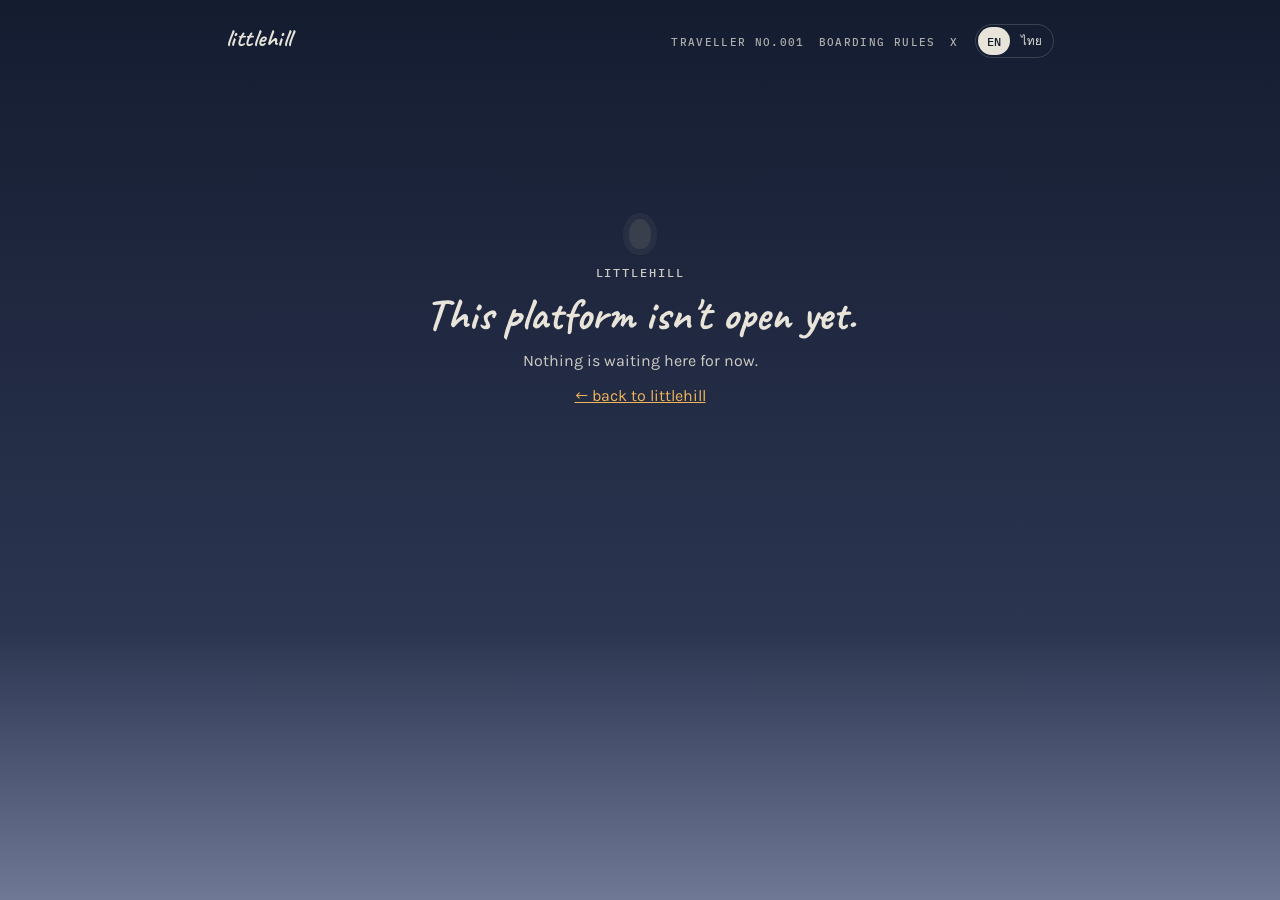
==== atlas/index.html @ 69dd012d "Add files via upload" ====
<!doctype html>
<html lang="en">
<head>
<meta charset="utf-8">
<meta name="viewport" content="width=device-width,initial-scale=1,viewport-fit=cover">
<!-- prototype page (24 Oct 2026) · keep noindex until Dell switches it on AND links it -->
<meta name="robots" content="noindex,nofollow">
<title>Station Atlas · littlehill</title>
<meta name="description" content="The stops of littlehill, one episode at a time. The rest is still in the fog.">
<meta property="og:site_name" content="littlehill">
<meta property="og:type" content="website">
<meta property="og:title" content="Station atlas · littlehill">
<meta property="og:description" content="The stops of littlehill, one episode at a time. The rest is still in the fog.">
<meta name="twitter:card" content="summary">
<meta name="twitter:site" content="@little_hill01">
<link rel="icon" href="data:image/svg+xml,%3Csvg xmlns=%27http://www.w3.org/2000/svg%27 viewBox=%270 0 32 32%27%3E%3Crect width=%2732%27 height=%2732%27 rx=%277%27 fill=%27%23141c30%27/%3E%3Crect x=%2712%27 y=%279%27 width=%278%27 height=%2713%27 rx=%272%27 fill=%27%23f2b45a%27/%3E%3Crect x=%2714%27 y=%276%27 width=%274%27 height=%273%27 fill=%27%23e8e4da%27/%3E%3Crect x=%2711%27 y=%2722%27 width=%2710%27 height=%272%27 fill=%27%23e8e4da%27/%3E%3C/svg%3E">
<link rel="preconnect" href="https://fonts.googleapis.com">
<link rel="stylesheet" href="https://fonts.googleapis.com/css2?family=Caveat:wght@500;700&family=Sriracha&family=IBM+Plex+Sans+Thai:wght@400;600&family=Karla:wght@400;600&family=IBM+Plex+Mono:wght@400;500&display=swap">
<link rel="stylesheet" href="../assets/tokens.css">
<link rel="stylesheet" href="../assets/future.css">
<style>
/* atlas: one rail line, one station per episode · out = lantern lit · not out = fog, no name */
.count{font:500 .74rem var(--f-mono);letter-spacing:.1em;color:var(--muted);margin:10px 0 0}
.line{list-style:none;margin:26px 0 0;padding:0;max-width:620px}
.stop{position:relative;padding:0 0 26px 40px;min-height:56px}
.stop::before{content:"";position:absolute;left:12px;top:18px;bottom:-4px;width:2px;background:var(--lantern);opacity:.55}
.stop.fog::before{background:repeating-linear-gradient(180deg,rgba(var(--lh-ink-rgb),.28) 0 5px,transparent 5px 11px);opacity:1}
.stop:last-child::before{display:none}
.dot{position:absolute;left:4px;top:4px;width:18px;height:18px;border-radius:50%;background:var(--lantern);box-shadow:0 0 12px 3px var(--lantern-glow);border:3px solid var(--lh-on-lantern)}
.fog .dot{background:var(--lh-unlit);box-shadow:none;border-color:rgba(var(--lh-ink-rgb),.22)}
.lbl{font:500 .7rem var(--f-mono);letter-spacing:.14em;text-transform:uppercase;color:var(--muted)}
.stop h2{margin:2px 0 0;font:700 1.7rem/1.1 var(--f-hand);color:var(--ink)}
html[lang="th"] .stop h2,html[lang="th"] .fogtx{font-family:"Sriracha","Caveat",cursive;font-weight:400;font-size:1.4rem}
.meta{margin:4px 0 0;font-size:.88rem;color:var(--muted)}
.meta a{color:var(--lantern)}
.trav{display:inline-block;margin-top:8px;font-size:.88rem;color:var(--paper-ink);background:var(--paper);border-radius:999px;padding:4px 12px;text-decoration:none}
.fogtx{display:block;font:700 1.3rem/1.2 var(--f-hand);color:var(--muted)}
.smudge{display:block;margin-top:6px;height:12px;width:min(60%,240px);border-radius:8px;background:linear-gradient(90deg,rgba(var(--lh-ink-rgb),.16),rgba(var(--lh-ink-rgb),.03));filter:blur(2px)}
.fogwrap{position:relative}
.fogwrap::after{content:"";position:absolute;left:-36px;right:0;top:-14px;bottom:-14px;background:radial-gradient(70% 60% at 30% 50%,var(--fog),transparent 70%);pointer-events:none}
@media (prefers-reduced-motion:no-preference){.fogwrap::after{animation:drift 14s ease-in-out infinite alternate}}
@keyframes drift{from{transform:translateX(-6px)}to{transform:translateX(6px)}}
@media (min-width:720px){.stop{padding-left:48px}}
/* P10: small text on the fog / lower sky gets the soft halo (sky and fog unchanged) */
.stop h2{text-shadow:var(--lh-halo)}
.lbl,.meta,.fogtx{text-shadow:var(--lh-halo-strong)}
.line .lbl,.fogtx{color:var(--ink)} /* the episode number is the only fact a fog stop shows: full ink so it reads even low on the screen */
.fogwrap{isolation:isolate}.fogwrap::after{z-index:-1} /* the fog drifts behind the words, not over them */
/* P10 · ก4 rail (mock): one long rail, a small train sits at the stop you are looking at · ←/→ buttons, no swipe, no scroll-jacking
   the list below stays (full overview + screen readers) */
.railbox{margin:22px 0 4px;display:grid;gap:10px}
.rail{position:relative;height:150px;overflow:hidden;border-radius:12px;background:radial-gradient(90% 70% at 50% 100%,rgba(var(--lh-fog-rgb),.18),transparent 70%)}
.rail svg{position:absolute;left:0;top:0;height:150px}
@media (prefers-reduced-motion:no-preference){.rail svg{transition:transform .9s cubic-bezier(.3,.7,.2,1)}.rail .tr{transition:transform .9s cubic-bezier(.3,.7,.2,1)}}
.rail .nm{font:500 11px var(--f-mono);letter-spacing:.12em;fill:var(--lh-ink)}
.rail .sel .nm{fill:var(--lh-lantern)}
.railnav{display:grid;grid-template-columns:44px 1fr 44px;gap:10px;align-items:center}
.railnav button{width:44px;height:44px;border-radius:999px;border:1px solid var(--rule);background:rgba(var(--lh-deep-rgb),.5);color:var(--ink);font-size:1.1rem;cursor:pointer}
.railnav button:disabled{opacity:.35;cursor:default}
.railcard{min-height:64px;background:rgba(var(--lh-deep-rgb),.5);border-radius:10px;padding:10px 12px}
.railcard .lbl{display:block}
.railcard b{display:block;font:700 1.45rem/1.15 var(--f-hand);color:var(--ink);margin-top:2px}
html[lang="th"] .railcard b{font-family:"Sriracha","Caveat",cursive;font-weight:400;font-size:1.25rem}
.railcard .meta{margin:2px 0 0}

</style>
<link rel="stylesheet" href="../assets/site.css">
</head>
<body>
<main class="wrap">
  <div class="top">
    <a class="brand" href="../">littlehill</a>
    <nav class="lh-nav" aria-label="littlehill"><a data-k="traveller" href="../traveller/001/">Traveller No.001</a><a data-k="auction" href="../auction/">Auction</a><a data-k="rules" href="../rules/">Boarding rules</a><a data-k="x" class="lh-x" href="https://x.com/little_hill01" target="_blank" rel="noopener">X</a></nav>
    <span class="langsw" role="group" aria-label="Language"><button type="button" data-set="en" aria-pressed="true">EN</button><button type="button" data-set="th" aria-pressed="false">ไทย</button></span>
  </div>

  <p class="preview-bar" id="previewbar" hidden></p>
  <section class="closed" id="closed" hidden></section>

  <div id="content" hidden>
    <header>
      <span class="kicker" id="kicker">littlehill · station atlas</span>
      <h1 id="title">Station atlas</h1>
      <p class="lede" id="lede"></p>
      <p class="count" id="count"></p>
    </header>
    <section class="railbox" aria-label="Rail">
      <div class="rail" id="rail" aria-hidden="true"></div>
      <div class="railnav"><button type="button" id="rprev" aria-label="Previous stop">←</button><div class="railcard" id="rcard" aria-live="polite"></div><button type="button" id="rnext" aria-label="Next stop">→</button></div>
    </section>
    <ol class="line" id="line"></ol>
    <footer id="foot" style="margin-top:8px"></footer>
  </div>
  <noscript><p class="lede">This page needs JavaScript. <a href="../">littlehill →</a></p></noscript>
</main>

<script type="application/json" id="fb-atlas">{"season":1,"stops":[{"ep":1,"stop":"Stop 01","title":null,"outAt":null,"url":null,"travellers":[]},{"ep":2,"stop":"Stop 02","title":null,"outAt":null,"url":null,"travellers":[]},{"ep":3,"stop":"Stop 03","title":null,"outAt":null,"url":null,"travellers":[]},{"ep":4,"stop":"Stop 04","title":null,"outAt":null,"url":null,"travellers":["001"]},{"ep":5,"stop":"Stop 05","title":null,"outAt":null,"url":null,"travellers":[]},{"ep":6},{"ep":7},{"ep":8},{"ep":9},{"ep":10},{"ep":11},{"ep":12},{"ep":13},{"ep":14},{"ep":15},{"ep":16}]}</script>
<script src="../assets/future.js"></script>
<script>
(function(){
  var TX={
    en:{kicker:'littlehill · station atlas',title:'Station atlas',lede:'Every episode is a stop on the line. A stop comes out of the fog on the day its episode is posted.',
        count:'Season {s} · {n} of {t} stops out of the fog',ep:'Episode',posted:'Posted',watch:'See the episode ↗',fog:'Still in the fog',
        trav:'Traveller No.{no} was first seen here →',foot:'New stops appear when their episode is posted. No dates are promised for the ones still in the fog.',
        demo:'(preview: title not filled in yet)'},
    th:{kicker:'littlehill · แผนที่สถานี',title:'แผนที่สถานี',lede:'ทุกตอนคือสถานีหนึ่งบนราง สถานีจะออกจากหมอกในวันที่ตอนนั้นลงจริง',
        count:'ซีซัน {s} · ออกจากหมอกแล้ว {n} จาก {t} สถานี',ep:'ตอน',posted:'ลงเมื่อ',watch:'ดูตอนนี้ ↗',fog:'ยังอยู่ในหมอก',
        trav:'Traveller No.{no} พบครั้งแรกที่นี่ →',foot:'สถานีใหม่จะโผล่เมื่อตอนนั้นลงจริง · สถานีที่ยังอยู่ในหมอกไม่มีวันที่สัญญาไว้',
        demo:'(ตัวอย่าง: ยังไม่ได้ใส่ชื่อตอน)'}};
  var A=LH.inline('fb-atlas')||{season:1,stops:[]};
  var $=function(id){return document.getElementById(id);};
  /* preview only: ?preview=1&demo=5 pretends episodes 1–5 are out, to check the look */
  var demo=0;try{if(LH.preview)demo=+(new URLSearchParams(location.search).get('demo')||0)||0;}catch(e){}
  function isOut(s){if(demo&&s.ep<=demo)return true;if(!s.outAt)return false;var t=Date.parse(s.outAt);return !isNaN(t)&&Date.now()>=t;}
  function two(n){return n<10?'0'+n:''+n;}
  function safeUrl(u){return typeof u==='string'&&/^https:\/\//i.test(u)?u:'';}

  /* ก4 rail (mock) */
  var sel=-1;
  function drawRail(stops,L){
    var NS='http://www.w3.org/2000/svg',W=110,H=150,n=stops.length,box=$('rail');
    if(sel<0){sel=0;stops.forEach(function(s,i){if(isOut(s))sel=i;});}
    var h='<svg viewBox="0 0 '+(W*n+W)+' '+H+'" width="'+(W*n+W)+'" xmlns="'+NS+'">'+
      '<defs><radialGradient id="rg"><stop offset="0" stop-color="rgba(255,214,150,.9)"/><stop offset=".35" stop-color="rgba(242,180,90,.4)"/><stop offset="1" stop-color="rgba(242,180,90,0)"/></radialGradient>'+
      '<radialGradient id="rf"><stop offset="0" stop-color="rgba(160,176,200,.75)"/><stop offset=".6" stop-color="rgba(143,161,184,.45)"/><stop offset="1" stop-color="rgba(143,161,184,0)"/></radialGradient></defs>'+
      '<rect x="0" y="104" width="'+(W*n+W)+'" height="46" fill="var(--lh-train)"/>'+
      '<line x1="0" y1="112" x2="'+(W*n+W)+'" y2="112" stroke="var(--lh-rail-line)" stroke-width="3"/><line x1="0" y1="122" x2="'+(W*n+W)+'" y2="122" stroke="var(--lh-rail-line)" stroke-width="3"/>';
    stops.forEach(function(s,i){var x=W/2+W*i+W/2,o=isOut(s);
      h+='<g class="'+(i===sel?'sel':'')+'">'+
        '<rect x="'+(x-30)+'" y="96" width="60" height="8" fill="var(--lh-sky-dusk-low)"/>'+
        (o?'<circle cx="'+(x-18)+'" cy="62" r="26" fill="url(#rg)"/>':'')+
        '<rect x="'+(x-20)+'" y="68" width="3" height="28" fill="var(--lh-rail)"/>'+
        '<rect x="'+(x-24)+'" y="56" width="11" height="13" rx="2" fill="'+(o?'var(--lh-lantern)':'var(--lh-unlit)')+'"/>'+
        '<text class="nm" x="'+(x-2)+'" y="88">'+two(s.ep)+'</text>'+
        (o?'':'<ellipse cx="'+x+'" cy="76" rx="52" ry="40" fill="url(#rf)"/>')+'</g>';});
    var tx=W/2+W*sel+W/2;
    h+='<g class="tr" style="transform:translateX('+(tx-44)+'px)"><rect x="0" y="92" width="88" height="22" rx="5" fill="var(--lh-night-low)"/>'+
       '<rect x="8" y="97" width="14" height="8" fill="var(--lh-lantern-soft)"/><rect x="28" y="97" width="14" height="8" fill="var(--lh-lantern-soft)"/><rect x="48" y="97" width="14" height="8" fill="var(--lh-lantern-soft)"/><rect x="66" y="97" width="14" height="8" fill="var(--lh-lantern-soft)"/></g></svg>';
    box.innerHTML=h;var sv=box.firstChild;sv.style.transform='translateX('+(box.clientWidth/2-tx)+'px)';
    var s=stops[sel],o=isOut(s),c=$('rcard'),E=LH.esc;
    c.innerHTML='<span class="lbl">'+L.ep+' '+two(s.ep)+(o&&s.stop?' · '+E(s.stop):'')+'</span>'+(o?(LH.loc(s.title)?'<b>'+E(LH.loc(s.title))+'</b>':'')+(s.outAt?'<p class="meta">'+L.posted+' '+E(LH.fmtDate(s.outAt))+'</p>':''):'<b>'+L.fog+'</b>');
    $('rprev').disabled=sel<=0;$('rnext').disabled=sel>=n-1;
    var th=LH.lang==='th';$('rprev').setAttribute('aria-label',th?'สถานีก่อนหน้า':'Previous stop');$('rnext').setAttribute('aria-label',th?'สถานีถัดไป':'Next stop');box.parentNode.setAttribute('aria-label',th?'ราง':'Rail');
  }
  $('rprev').addEventListener('click',function(){if(sel>0){sel--;LH.redraw();}});
  $('rnext').addEventListener('click',function(){sel++;LH.redraw();});
  addEventListener('resize',function(){LH.redraw();});
  function render(){
    var L=TX[LH.lang],E=LH.esc,stops=(A.stops||[]).slice().sort(function(a,b){return a.ep-b.ep;}),out=0;
    $('kicker').textContent=L.kicker;$('title').textContent=L.title;$('lede').textContent=L.lede;$('foot').textContent=L.foot;
    $('line').innerHTML=stops.map(function(s){
      if(!isOut(s))return '<li class="stop fog"><span class="dot" aria-hidden="true"></span><div class="fogwrap"><span class="lbl">'+L.ep+' '+two(s.ep)+'</span><span class="fogtx">'+L.fog+'</span><span class="smudge" aria-hidden="true"></span></div></li>';
      out++;
      var title=LH.loc(s.title),url=safeUrl(s.url),date=s.outAt?LH.fmtDate(s.outAt):'';
      var tr=(s.travellers||[]).map(function(no){no=String(no).replace(/\D/g,'');if(!no)return'';
        return '<a class="trav" href="../traveller/'+E(no)+'/">'+E(L.trav.replace('{no}',no))+'</a>';}).join(' ');
      return '<li class="stop"><span class="dot" aria-hidden="true"></span><span class="lbl">'+L.ep+' '+two(s.ep)+(s.stop?' · '+E(s.stop):'')+'</span>'+
        (title?'<h2>'+E(title)+'</h2>':(demo?'<p class="meta">'+L.demo+'</p>':''))+
        ((date||url)?'<p class="meta">'+(date?L.posted+' '+E(date):'')+(date&&url?' · ':'')+(url?'<a href="'+E(url)+'" target="_blank" rel="noopener">'+L.watch+'</a>':'')+'</p>':'')+tr+'</li>';
    }).join('');
    $('count').textContent=L.count.replace('{s}',A.season||1).replace('{n}',out).replace('{t}',stops.length);
    sel=Math.min(sel,stops.length-1);drawRail(stops,L);
  }
  LH.start({key:'atlas',root:'../',render:render}).then(function(show){
    if(!show)return;
    LH.get('atlas.json').then(function(j){A=j;LH.redraw();},function(){});
  });
})();
</script>
<script src="../assets/nav.js" data-root="../" data-page="atlas" defer></script>
</body>
</html>
---- assets/tokens.css ----
/* littlehill · colour tokens (one file for the whole site) · P10 · 24 Oct 2026
   Every colour the pages use lives here. Pages keep their own short names (--ink, --muted, --sky-top …)
   but those now point at these tokens, so changing a value here changes it everywhere it is used.
   Layers follow the world design system (P3): 1 core "The Line" → 2 zone → 3 stop → 4 traveller.
   Rules: lantern = the one warm light on every page · stamp ink sits on cream paper only · info text >= 4.5:1.
   "-rgb" twins are for see-through versions: rgba(var(--lh-ink-rgb),.16). Load this file BEFORE a page's own <style>.
   Not covered: delivery/_template (private page, its own palette) and colours drawn inside SVG/HTML attributes. */
:root{
  /* ── 1 · core: night, ink, fog, lantern, paper ───────────────────────── */
  --lh-night:#141c30;        --lh-night-rgb:20,28,48;     /* page ground, text on light buttons */
  --lh-night-low:#2b3550;                                  /* lower sky, most pages */
  --lh-deep-rgb:10,14,26;                                  /* dark boxes on the sky (auction rules/log) */
  --lh-abyss-rgb:8,10,18;                                  /* image viewer backdrop */
  --lh-ink:#e8e4da;          --lh-ink-rgb:232,228,218;    /* main text on night */
  --lh-fog:#8fa1b8;          --lh-fog-rgb:143,161,184;    /* fog colour (decoration) */
  --lh-lantern:#f2b45a;      --lh-lantern-rgb:242,180,90; /* the one warm light · main button */
  --lh-lantern-glow:rgba(242,180,90,.35);
  --lh-lantern-soft:#f0c27a; --lh-lantern-soft-rgb:240,194,122; /* "someone knocked" banner, demo boxes */
  --lh-on-lantern:#241a0d;                                 /* text on a lantern button */
  --lh-unlit:#3a3f4d;                                      /* a lantern that is not lit */
  --lh-paper:#ece6d6;                                      /* registry card, tickets, notes */
  --lh-paper-ink:#2a2620;    --lh-paper-ink-rgb:42,38,32;
  --lh-paper-label:#6b6150;                                /* small labels on paper (5.0:1) */
  --lh-paper-muted:#7a705c;                                /* ⚠ 3.9:1 on paper → small text uses --lh-paper-muted-strong */
  --lh-paper-muted-strong:#5e5544;                         /* small text on paper (6.0:1) · auction card since P2 */
  --lh-paper-hatch-a:#d9d1bd; --lh-paper-hatch-b:#e3dcc9;  /* striped "art goes here" boxes */
  --lh-shadow-rgb:0,0,0;
  /* soft dark halo behind small text where fog or a bright horizon passes under it (same as the auction sold labels, P2) */
  --lh-halo:0 0 2px rgba(10,14,26,.6),0 0 8px rgba(10,14,26,.5),0 0 18px rgba(10,14,26,.4);
  --lh-halo-strong:0 0 2px rgba(10,14,26,.85),0 0 6px rgba(10,14,26,.7),0 0 16px rgba(10,14,26,.55); /* for text sitting on fog itself */

  /* ── secondary text on the night sky (muted cream, just bright enough) ─ */
  --lh-muted:#a3acbd;          /* gate · teaser · future pages */
  --lh-muted-cool:#9aa3b5;     /* traveller page (before P10) */
  --lh-muted-cream:#b2b3b8;    /* auction: shift name, general secondary (P2) */
  --lh-cream-1:#c7c5c3;        /* auction: rules box + log on dusk/dawn/closed skies */
  --lh-cream-2:#dedacf;        /* auction: rules line under the price, sold eyebrow */
  --lh-cream-3:#f0ebdf;        /* auction sold: "Closed …" line */
  --lh-cream-4:#f4f0e6;        /* auction sold: date inside that line */
  --lh-cream-fog:#cfccc6;      /* secondary text on pages where text scrolls over a fog band (traveller, future pages) · P10 */

  /* ── registry stamps (on paper only) ───────────────────────────────── */
  --lh-stamp-wait:#8a3b2e;   --lh-stamp-wait-rgb:138,59,46; /* small red links on paper cards (Meet No.001 · Open page …) */
  --lh-stamp-home:#2f6b4a;                                   /* "Found a home" */
  --lh-stamp-stop:#8c2a33;                                   /* stamp ink (P3 · Dell 24 Oct) · seal red, not orange · the "Looking for a home" stamp on paper cards (P10) · 6.8:1 on the card */

  /* ── skies: auction shifts (top / low / horizon) ───────────────────── */
  --lh-sky-dusk-top:#1b2440;   --lh-sky-dusk-low:#3a4566;   --lh-sky-dusk-hz:#c9835a;
  --lh-sky-night-top:#0f1628;  --lh-sky-night-low:#1f2a47;  --lh-sky-night-hz:#5a5f86;
  --lh-sky-two-top:#0a0f1d;    --lh-sky-two-low:#141c33;    --lh-sky-two-hz:#2c3556;
  --lh-sky-dawn-top:#1a2236;   --lh-sky-dawn-low:#36445f;   --lh-sky-dawn-hz:#7d8aa3;
  --lh-sky-closed-top:#121a2c; --lh-sky-closed-low:#2a3550; --lh-sky-closed-hz:#6f7895;
  --lh-sky-sold-top:#2a3557;   --lh-sky-sold-low:#7f86a8;   --lh-sky-sold-hz:#f2c48a;

  /* ── skies: other pages ─────────────────────────────────────────────── */
  --lh-sky-teaser-low:#1d2843;   /* teaser: top = night-top, horizon = dusk-low */
  --lh-rail:#0b101c;             /* teaser platform iron */
  --lh-sky-gate-hz:#5a4a4a;      /* front door: warm earth at the bottom */
  --lh-sky-trav-floor:#3a3a4c;   /* traveller page: bottom of the sky */
  --lh-window-top:#2a3048; --lh-window-low:#1c2236; --lh-viewer-btn:#0d1120; /* traveller page: train window, viewer */

  /* ── 2.5D scene layers (P10 · placeholder shapes until Dell's layered art, ข2) ── */
  --lh-hill-far:#1a2238; --lh-hill-near:#131a2c; --lh-train:#141a2a; --lh-rail-line:#2a3248;

  /* ── day paper (Boarding rules is a light page) ─────────────────────── */
  --lh-day-ground:#f1ece0; --lh-day-raised:#fbf8f1; --lh-day-muted:#5f584c;
  --lh-day-lantern:#93560b;      /* lantern colour that reads on paper · P10: #9a5a0c → #93560b so small text on the cream card passes 4.5 (4.39 → 4.71) */
  --lh-day-glow:#24324a;         /* rules header night glow */
  --lh-day-tint-1:#cfc6b4; --lh-day-tint-2:#d8cdb4; --lh-day-tint-3:#e9e1cf; --lh-day-tint-4:#e2dccd; --lh-day-tint-5:#f6f2e8; /* rules illustrations */
}
---- assets/future.css ----
/* littlehill · shared look for the prototype pages (travellers · atlas · owners · shop) · 24 Oct 2026
   Same night palette as the registry/auction pages. Loaded BEFORE site.css so the shared nav keeps its own rules. */
:root{color-scheme:dark;--sky-top:var(--lh-night);--sky-low:var(--lh-night-low);--horizon:var(--lh-sky-closed-hz);--ink:var(--lh-ink);--muted:var(--lh-cream-fog);--lantern:var(--lh-lantern);--lantern-glow:rgba(var(--lh-lantern-rgb),.35);
  --paper:var(--lh-paper);--paper-ink:var(--lh-paper-ink);--label:var(--lh-paper-label);--rule:rgba(var(--lh-ink-rgb),.18);--fog:rgba(var(--lh-fog-rgb),.22);
  --f-hand:"Caveat","Comic Sans MS",cursive;--f-body:"Karla","IBM Plex Sans Thai",system-ui,sans-serif;--f-mono:"IBM Plex Mono",ui-monospace,Consolas,monospace}
*{box-sizing:border-box}
html,body{min-height:100%}
body{margin:0;background:linear-gradient(180deg,var(--sky-top) 0%,var(--sky-low) 70%,var(--horizon) 100%) fixed;color:var(--ink);font:16px/1.55 var(--f-body)}
html[lang="th"] body{font-family:"IBM Plex Sans Thai","Karla",system-ui,sans-serif}
a{color:var(--lantern)}
.wrap{max-width:860px;margin:0 auto;padding-left:max(16px,env(safe-area-inset-left,0px));padding-right:max(16px,env(safe-area-inset-right,0px));padding-block:24px 56px;display:grid;gap:22px}
.top{display:flex;justify-content:space-between;align-items:baseline;gap:10px 12px;flex-wrap:wrap}
.brand{font:700 1.5rem/1 var(--f-hand);letter-spacing:.02em}
.langsw{display:flex;gap:2px;border:1px solid var(--rule);border-radius:999px;padding:2px}
.langsw button{font:500 .72rem var(--f-mono);background:transparent;color:var(--ink);border:0;border-radius:999px;padding:3px 9px;cursor:pointer;min-height:28px}
.langsw button[aria-pressed="true"]{background:var(--ink);color:var(--lh-night)}
.langsw button:focus-visible{outline:2px solid var(--lantern);outline-offset:2px}
header h1{font:700 clamp(2.4rem,8vw,3.4rem)/1.05 var(--f-hand);margin:8px 0 6px}
html[lang="th"] header h1,html[lang="th"] .hand{font-family:"Sriracha","Caveat",cursive;font-weight:400}
html[lang="th"] header h1{font-size:clamp(2rem,7vw,2.8rem)}
.kicker{font:500 .74rem var(--f-mono);letter-spacing:.16em;text-transform:uppercase;color:var(--muted)}
.lede{color:var(--muted);margin:0;max-width:36em}
.hand{font-family:var(--f-hand);font-weight:700}
.mono{font-family:var(--f-mono)}
footer{color:var(--muted);font-size:.85rem;background:rgba(var(--lh-deep-rgb),.5);border-radius:8px;padding:10px 12px}
/* P10: page-end text sits in the same small dark box as the auction page's rules box (the sky behind it is not touched) */
.endbox{background:rgba(var(--lh-deep-rgb),.5);border-radius:8px;padding:10px 12px}
[hidden]{display:none!important}
:focus-visible{outline:2px solid var(--lantern);outline-offset:3px}

/* gate: closed platform + preview banner */
.closed{min-height:52vh;display:grid;place-content:center;text-align:center;gap:10px;padding:24px 8px}
.closed .lamp{width:22px;height:30px;margin:0 auto 6px;border-radius:50% 50% 45% 45%;background:var(--lh-unlit);box-shadow:0 0 0 6px rgba(var(--lh-ink-rgb),.05)}
.closed h1{font:700 clamp(2rem,7vw,2.8rem)/1.1 var(--f-hand);margin:0}
.closed p{color:var(--muted);margin:0;max-width:30em}
.preview-bar{font:500 .74rem/1.5 var(--f-mono);letter-spacing:.04em;color:var(--lh-on-lantern);background:var(--lantern);border-radius:8px;padding:8px 12px}

/* paper card */
.paper{background:var(--paper);color:var(--paper-ink);border-radius:8px;box-shadow:0 10px 28px rgba(var(--lh-shadow-rgb),.35)}
.btn{display:inline-flex;align-items:center;gap:8px;background:var(--lantern);color:var(--lh-on-lantern);font-weight:600;text-decoration:none;border-radius:999px;padding:11px 20px;border:0;font-family:inherit;font-size:1rem;min-height:44px}
.btn.ghost{background:none;color:var(--ink);border:1px solid var(--rule)}
.chip{display:inline-block;font:600 .7rem var(--f-mono);letter-spacing:.1em;text-transform:uppercase;border-radius:999px;padding:3px 9px;background:rgba(var(--lh-night-rgb),.82);color:var(--ink)}
@media (prefers-reduced-motion:no-preference){.lift{transition:transform .2s ease,box-shadow .2s ease}.lift:hover{transform:translateY(-2px);box-shadow:0 14px 32px rgba(var(--lh-shadow-rgb),.42)}}
---- assets/site.css ----
/* littlehill · shared station-sign nav (thin layer on top of each page's own look) */
.lh-nav{display:flex;flex-wrap:wrap;align-items:center;gap:4px 14px;font:500 .7rem/1.4 "IBM Plex Mono",ui-monospace,Consolas,monospace;letter-spacing:.12em;text-transform:uppercase}
.lh-nav a{color:inherit;opacity:.72;text-decoration:none;border-bottom:1px solid transparent;padding:6px 0;white-space:nowrap}
.lh-nav a:hover{opacity:1;border-bottom-color:currentColor}
.lh-nav a:focus-visible{opacity:1;outline:2px solid var(--lh-lantern);outline-offset:3px;border-radius:2px}
.lh-nav a[aria-current="page"]{opacity:1;color:var(--lh-lantern)}
.lh-nav a[hidden]{display:none}
.lh-nav .lh-x{letter-spacing:.04em;text-transform:none}
/* inside a page's top bar: on narrow screens the sign drops to its own line under brand + language */
.top .lh-nav{order:3;flex-basis:100%}
@media (min-width:720px){.top .lh-nav{order:0;flex-basis:auto;margin-left:auto;margin-right:6px}}
a.brand,a.lh-home{color:inherit;text-decoration:none}
/* rules page: one thin night strip above both language versions */
.lh-bar{background:var(--lh-night);color:var(--lh-ink);display:flex;align-items:center;gap:4px 16px;flex-wrap:wrap;padding:8px max(16px,env(safe-area-inset-right,0px)) 4px max(16px,env(safe-area-inset-left,0px))}
.lh-bar .lh-home{font:700 1.25rem/1 "Caveat","Sriracha",cursive;margin-right:4px}
html[lang="th"] .lh-bar .lh-home{font-family:"Caveat",cursive}
/* contextual links */
.lh-ctx{display:inline-block;margin-top:8px;color:var(--lh-lantern);text-decoration:none;border-bottom:1px solid rgba(var(--lh-lantern-rgb),.45);font-size:.95rem}
.lh-ctx:hover{border-bottom-color:var(--lh-lantern)}
.lh-ctx[hidden]{display:none}
.lh-foot{margin:28px auto 0;max-width:760px;padding:0 16px 18px;display:flex;flex-wrap:wrap;gap:6px 14px;justify-content:center;font:500 .72rem "IBM Plex Mono",monospace;letter-spacing:.08em}
.lh-foot a{color:inherit;opacity:.75}

.top:has(.lh-nav){flex-wrap:wrap}
.card .lh-ctx{color:var(--lh-stamp-wait);border-bottom-color:rgba(var(--lh-stamp-wait-rgb),.4);font-size:.9rem}
.lh-backrow{margin:28px 0 0}
.lh-back{font:500 .8rem "IBM Plex Mono",monospace;letter-spacing:.06em;color:var(--lantern,var(--lh-day-lantern));text-decoration:none;border-bottom:1px solid currentColor}

/* P10 · page-to-page transition: CSS only, same-site links · the hand-lettered name stays put while the page cross-fades.
   Browsers without support simply change page as before. Reduced motion = no transition. */
@view-transition{navigation:auto}
a.brand,a.lh-home{view-transition-name:lh-brand}
::view-transition-old(root),::view-transition-new(root){animation-duration:.45s}
@media (prefers-reduced-motion:reduce){@view-transition{navigation:none}}
/* H3 · closed → next steps (rail with three lanterns · the current one breathes slowly · reduced motion = still) */
.lh-steps{list-style:none;margin:14px auto 2px;padding:0;display:grid;grid-template-columns:repeat(3,minmax(0,1fr));width:100%;max-width:480px;position:relative;font:500 .74rem/1.4 var(--f-mono);letter-spacing:.04em;color:var(--lh-cream-2)}
.lh-steps[hidden],.lh-stepnote[hidden]{display:none}
.lh-steps::before{content:"";position:absolute;left:16.66%;right:16.66%;top:8px;height:0;border-top:2px dotted rgba(var(--lh-ink-rgb),.28)}
.lh-steps li{position:relative;text-align:center;padding:24px 4px 0;text-wrap:balance}
.lh-steps li::before{content:"";position:absolute;top:1px;left:50%;width:15px;height:15px;margin-left:-7.5px;border-radius:50%;background:var(--lh-unlit);box-shadow:inset 0 0 0 1px rgba(var(--lh-ink-rgb),.3)}
.lh-steps li.done::before{background:var(--lh-lantern-soft);box-shadow:none;opacity:.75}
.lh-steps li.now{color:var(--lh-cream-4);font-weight:600}
.lh-steps li.now::before{background:var(--lh-lantern);box-shadow:0 0 12px 4px rgba(var(--lh-lantern-rgb),.45)}
@media (prefers-reduced-motion:no-preference){.lh-steps li.now::before{animation:lh-breathe 4s ease-in-out infinite}}
@keyframes lh-breathe{0%,100%{opacity:1;box-shadow:0 0 14px 5px rgba(var(--lh-lantern-rgb),.5)}50%{opacity:.5;box-shadow:0 0 3px 1px rgba(var(--lh-lantern-rgb),.12)}}
.lh-steps.start{margin-left:0}
.lh-stepnote{margin:8px 0 0;font-size:.84rem;color:var(--lh-cream-3)}
/* the strip pushes the rule line lower into the brighter fog on the closed sky */
html[data-sky="closed"] .note{color:var(--lh-cream-3)}
html[data-sky="closed"] .thb{color:var(--lh-cream-2)}
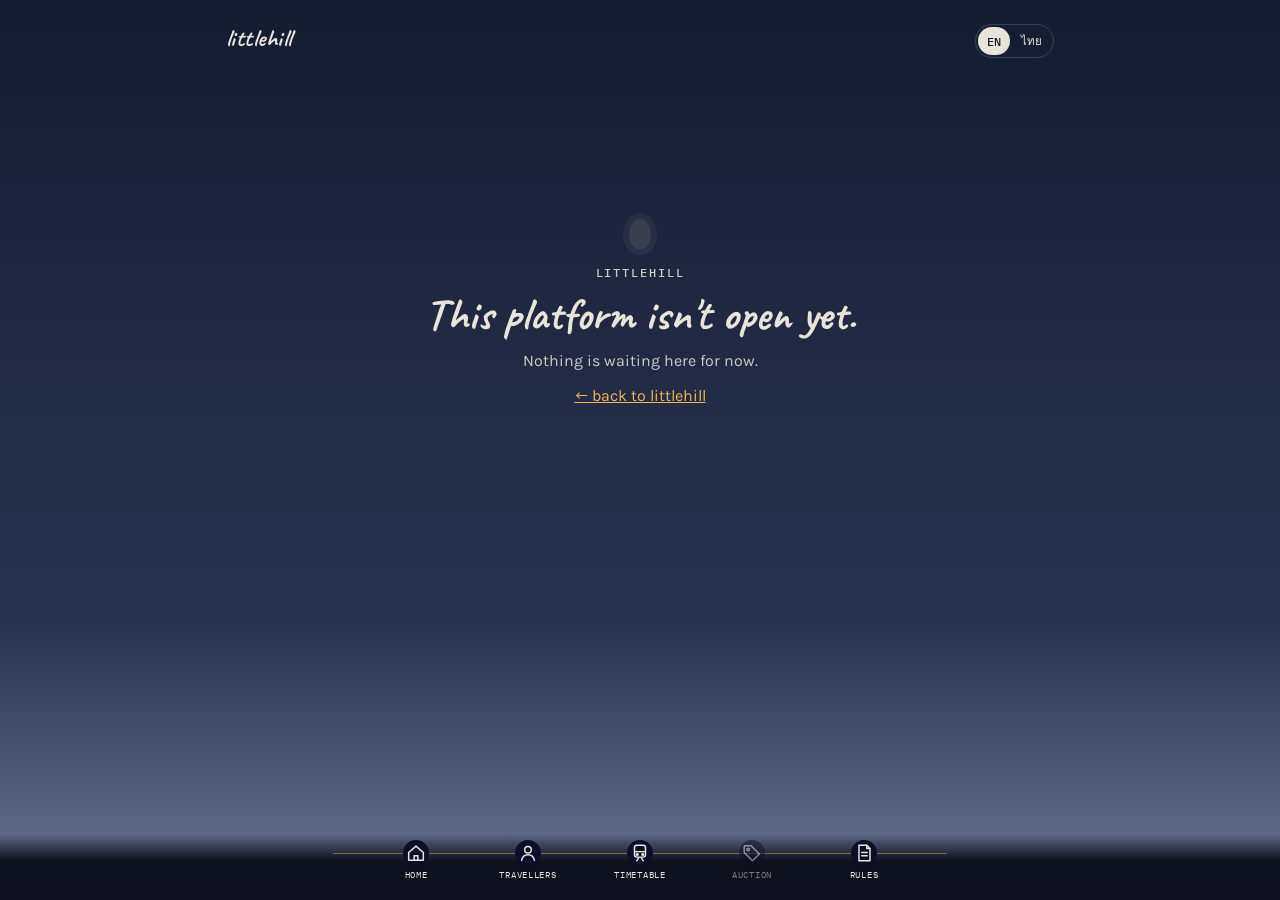
==== commit 399a4257: "Add files via upload" ====
--- a/atlas/index.html
+++ b/atlas/index.html
@@ -168,5 +168,6 @@
 })();
 </script>
 <script src="../assets/nav.js" data-root="../" data-page="atlas" defer></script>
+<!-- Cloudflare Web Analytics --><script type='module' src='https://static.cloudflareinsights.com/beacon.min.js' data-cf-beacon='{"token": "a5e8331a247b4f51a929a584b0bb5838"}'></script><!-- End Cloudflare Web Analytics -->
 </body>
 </html>
--- a/assets/site.css
+++ b/assets/site.css
@@ -28,10 +28,7 @@
 
 /* P10 · page-to-page transition: CSS only, same-site links · the hand-lettered name stays put while the page cross-fades.
    Browsers without support simply change page as before. Reduced motion = no transition. */
-@view-transition{navigation:auto}
 a.brand,a.lh-home{view-transition-name:lh-brand}
-::view-transition-old(root),::view-transition-new(root){animation-duration:.45s}
-@media (prefers-reduced-motion:reduce){@view-transition{navigation:none}}
 /* H3 · closed → next steps (rail with three lanterns · the current one breathes slowly · reduced motion = still) */
 .lh-steps{list-style:none;margin:14px auto 2px;padding:0;display:grid;grid-template-columns:repeat(3,minmax(0,1fr));width:100%;max-width:480px;position:relative;font:500 .74rem/1.4 var(--f-mono);letter-spacing:.04em;color:var(--lh-cream-2)}
 .lh-steps[hidden],.lh-stepnote[hidden]{display:none}
@@ -48,3 +45,19 @@
 /* the strip pushes the rule line lower into the brighter fog on the closed sky */
 html[data-sky="closed"] .note{color:var(--lh-cream-3)}
 html[data-sky="closed"] .thb{color:var(--lh-cream-2)}
+
+/* LAND · rail menu (Dell 27 Oct) · the same short golden rail on every page · nav.js adds .lh-rail */
+html.lh-has-rail body{padding-bottom:calc(78px + env(safe-area-inset-bottom,0px))}
+.lh-nav.lh-rail{position:fixed;left:0;right:0;bottom:0;z-index:40;margin:0;height:calc(66px + env(safe-area-inset-bottom,0px));display:flex;flex-wrap:nowrap;justify-content:center;align-items:flex-start;gap:clamp(18px,7vw,64px);padding:15px 8px 0;background:linear-gradient(transparent,rgba(5,8,18,.9) 40%);color:#ece7dc;transition:transform .45s cubic-bezier(.3,.7,.2,1)}
+.lh-nav.lh-rail.away{transform:translateY(100%)}
+.lh-nav.lh-rail::before{content:"";position:absolute;left:50%;top:18.5px;width:min(84vw,560px);height:1.2px;transform:translateX(-50%);background:rgba(var(--lh-lantern-rgb),.45)}
+.lh-nav.lh-rail a{position:relative;display:flex;flex-direction:column;align-items:center;gap:9px;font:400 .62rem "Special Elite","IBM Plex Mono",monospace;letter-spacing:.16em;text-transform:uppercase;color:#ece7dc;opacity:1;text-decoration:none;padding:0 2px;border:0;background:none;white-space:nowrap}
+.lh-nav.lh-rail a::before{content:"";width:7px;height:7px;border-radius:50%;background:#ece7dc}
+.lh-nav.lh-rail a[aria-current="page"]{color:#ffd9a0}
+.lh-nav.lh-rail a[aria-current="page"]::before{background:#f59a3e;box-shadow:0 0 0 4px rgba(245,154,62,.25),0 0 18px 6px rgba(245,154,62,.45)}
+.lh-nav.lh-rail a[hidden],.lh-nav.lh-rail .lh-x{display:none}
+html[lang="th"] .lh-nav.lh-rail a{font-family:"IBM Plex Sans Thai","IBM Plex Mono",monospace;letter-spacing:.06em;font-size:.72rem}
+.top .lh-nav.lh-rail{order:0;flex-basis:auto;margin:0}
+.lh-footx{text-align:center;margin:18px 0 6px;font:500 .74rem "IBM Plex Mono",monospace;letter-spacing:.06em}
+.lh-footx a{color:inherit;opacity:.75}
+@media (prefers-reduced-motion:reduce){.lh-nav.lh-rail{transition:none}}
